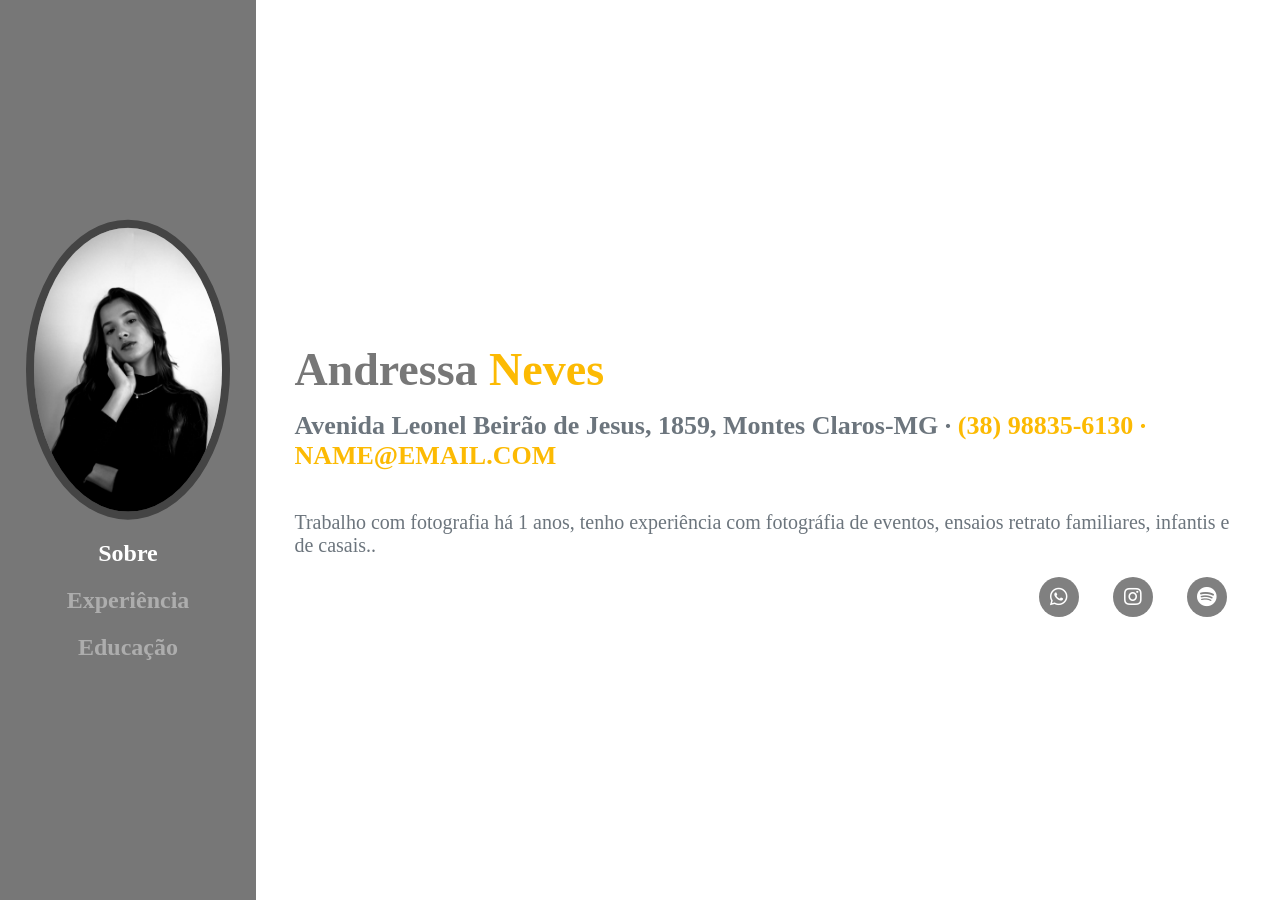
==== index.html @ cfb97bae "First commit: Projeto Dessa_Lens" ====
<html>
    <head> 
        <meta charset="utf-8">
        <link href="https://fonts.googleapis.com/css2?family=Saira+Extra+Condensed:wght@400;500;700&display=swap" rel="stylesheet">
        <link href="css/font-awesome.min.css" rel="stylesheet" />
        <link href="css/style.css" rel="stylesheet">
        <link href="https://cdnjs.cloudflare.com/ajax/libs/font-awesome/5.13.1/css/all.min.css" rel="stylesheet">
        <link rel="shortcut icon" type="image-x/png" href="camera.jpg" />
    </head>
    <body>
      
      <div class="parent">

      <div class="sidebar">

        <div class="sidebar-pos">
            <div class="img-sidebar">
              <img src="dessa.jpg" />
            </div><!--img-->

            <div class="menu">
              <a class="selected" href="#">Sobre</a>
              <a href="#">Experiência</a>
              <a href="#">Educação</a>
            </div><!--menu-->
        </div><!--sidebar-pos-->

      </div><!--sidebar-->

      <div class="content">

        <section class="descricao">
          <h2>Andressa <span>Neves</span></h2>
          <h3>Avenida Leonel Beirão de Jesus, 1859, Montes Claros-MG · <span>(38) 98835-6130 · NAME@EMAIL.COM</span></h3>
          <p>Trabalho com fotografia há 1 anos, tenho experiência com fotográfia de eventos, ensaios retrato familiares, infantis e de casais..</p>
          
          <div class="icons-social">
            <a href="https://www.whatsapp.com/catalog/553888356130/?app_absent=0/" target="_blank"><i class="fab fa-whatsapp"></i></a>
            <a href="https://www.instagram.com/andressa_lens/" target="_blank"><i class="fab fa-instagram"></i></a>
            <a href="https://open.spotify.com/album/30UjBkRwwBeCdspCGPBB8V" target="_blank"><i class="fab fa-spotify"></i></a>
          </div><!--icons-social-->
       
        </section>
       


      </div><!--content-->

    </div><!--parent-->
    
    </body>
  
</html>
---- css/style.css ----
*{
	margin: 0;
	padding: 0;
	box-sizing: border-box;
	font-family: "Open Sans";
}

html,body{height: 100%;}

/*Classes Auxiliares*/

.center{
	margin: 0 auto;
	max-width: 1280px;
	padding: 2%;
}

.clear{
	clear: both;
}


/***/

/**curriculo**/
.parent{
    display: flex;
}

.sidebar{
    width:20%;
    height: 100%;
    position: fixed;
    background-color: #777;
    font-weight: bold;
}

.sidebar-pos{
    position: absolute;
    top:50%;
    transform:translateY(-50%);
}

.img-sidebar{text-align: center;}

.img-sidebar img{
    width: 80%;
    border:8px solid #444;
    border-radius: 50%;
}

.menu{
    margin:20px 0;
    text-align: center;
}

.menu a{
    color: white;
    opacity: 0.4;
    font-size: 24px;
    display: block;
    margin-bottom: 20px;
    text-decoration: none;
}

.menu a.selected{
    opacity: 1;
    
}

.content{
    position:absolute;
    left: 20%;
    width: 80%;
    height: 100%;
    overflow-y:auto;
    padding:0 3%;
}

section.descricao{
    position: relative;
    top:50%;
    transform:translateY(-50%);
}

section.descricao h2{
    color:#777;
    font-size: 46px;
}

section.descricao h2 > span,
section.descricao h3 > span
{
    color:  #fcba03;
}

section.descricao h3{
    margin:15px 0;
    color: #6c757d;
    font-size: 26px;
}

section.descricao p{
    color:#6c757d;
    font-size:20px;
    margin-top:40px;
}

.icons-social{
    margin-top:20px;
}

.icons-social a{
    text-decoration:none;
    color: white;
    background-color: gray;
    width:40px;
    height:40px;
    border-radius:20px;
    display: inline-block;
    margin:0 10px;
    text-align: center;
}

.icons-social i{
    line-height:40px;
}

/***/

.layer{
	position: absolute;
	left: 0;
	top: 0;
	width: 100%;
	height: 100%;
	background: rgb(0, 0, 0, 0.7);
	z-index: 1;
}

section.main{
	position: relative;
	background-image: url('../images/bg1.jpg');
	background-size: cover;
	background-position: center;
	width: 100%;
	padding: 15px 0;
	min-height: 800px;
}

section.main header{
	position: relative;
	z-index: 2;
	padding-bottom: 10px;
	border-bottom: 1px solid white;
}

.icons-social{
	float: right;
}

.icons-social a{
	color: white;
	text-decoration: none;
	font-size: 20px;
	margin: 0 15px;
}

.icons-social i:hover{
	text-decoration: underline;
	color: #FFD230;
}

.logo{
	margin-top: 20px;
	float: left;
	color: white;
	font-size: 23px;
	font-weight: poppins;
}

nav.mobile{
	display: none;
	float: right;
}

nav.mobile > i{
	position: relative;
	padding: 0 20px;
	top: 23px;
	cursor: pointer;
	font-size: 25px;
	color: white;
}

nav.mobile  ul{
	display: none;
	z-index: 2;
	position: absolute;
	left: 0;
	width: 100%;
	top: 134px;
	background: white;
	list-style-type: none;
}

.conteudo-header{
	position: relative;
	z-index: 1;
	max-width: 700px;
	margin: 110px 0;
}

nav.mobile li{
	font-weight: lighter;
	border-bottom: 1px solid #444;
	text-align: center;
	padding: 5px 0;
}

nav.mobile a{
	display: block;
	text-decoration: none;
	color: #444;
}

.mobile a:hover{
	border: 1px solid white;
    border-radius: 8px;
	background-color: #FFD30D;
}


nav.desktop{
	margin-top: 20px;
	float: right;
}

nav.desktop ul{
	list-style-type: none;
}

nav.desktop li{
	display: inline-block;
	margin: 0 15px;
	font-size: 17px;
	font-weight: lighter;
}

nav.desktop a{
	color: white;
	text-decoration: none;
}

nav.desktop a:hover{
	text-decoration: underline;
	color: #FFD230;
}

.conteudo-header h2{
	color: white;
	font-weight: lighter;
	font-size: 44px;
}

.conteudo-header h2 > span{
	color: #FFD230;
}

.conteudo-header p{
	color: white;
	margin-top: 18px;
	font-size: 16px;
	font-weight: lighter;
}

.conteudo-header a{
	display: block;
	color: white;
	width: 177px;
	height: 44px;
	background: #FFD230;
	text-align: center;
	line-height: 44px;
	text-decoration: none;
	margin-top: 18px;
	border-radius: 20px;
}

.conteudo-header a:hover{
	border-bottom: 2px solid black;
	background-color: #FFF189;
}

.chamada-planos{
	width: 100%;
	text-align: center;
	padding: 27px 2%;
	background: #444;
}

.chamada-planos h2{
	display: inline-block;
	border-top: 2px solid #FFF7E5;
	color: white;
	text-transform: uppercase;
	font-weight: bold;
	font-size: 25px;
}

.box-planos{
	padding: 40px 0;
}

.box-planos > .center{
	display: flex;
	flex-wrap: wrap;
}

.box-planos-single{
	/*display: inline-block;*/
	width: 33,3%;
	padding: 0 40px;
}

.box-planos-wraper{
	width: 100%;
	-webkit-box-shadow: 10px 9px 5px -8px rgba(0,0,0,0.75);
    -moz-box-shadow: 10px 9px 5px -8px rgba(0,0,0,0.75);
    box-shadow: 10px 9px 5px -8px rgba(0,0,0,0.75);
	border:1px solid #ccc;
	min-height: 300px;
	min-width: 300px;
	border-radius: 20px;
}


.box-planos-single h2{
	margin-top: 1px;
	background: #FFD230;
	color: white;
	text-align: center;
	padding: 3px;
	font-weight: bold;
	border-radius: 20px;
}

.pontos-planos{
	padding: 8px 0 15px 0;
}

.preco{
	margin-top: 30%;
	padding: 15px 0;
	text-align: center;
}


.preco h2{
	cursor: pointer;
	font-size: 24px;
	color: #777;
	padding: 0 20px;
	background-color: transparent;
	display: inline-block;
	border-top: 1px solid rgb(150, 150, 150, 1.0);
}

.preco h2:hover{
	font-size: 150%;
	border-bottom: 2px solid black;
	color: black;
	background-color: #D5D5D5;
}


.box-planos-single p{
	margin-left: 5px;
	color: rgb(180, 180, 180, 1.0);
	font-size: 15px;
	margin-top: 8px;
}

section.parallax{
	position: relative;
	width: 100%;
	padding:40px 0;
	min-height: 300px;
	background-image: url('../images/bg_moba.jpeg');
	background-size: cover;
	background-attachment: fixed;
	background-position: center;
}

section.parallax > .center{
	position: relative;
	z-index: 2;
	max-width: 960px;
	color: white;
}

section.parallax h2{
	text-align: center;
}
section.parallax p{
	margin-top: 15px;
}

.overlay-parallax{
	width: 100%;
	height: 100%;
	position: absolute;
	z-index: 1;
	top: 0;
	left: 0;
	background-color: rgba(20,20,20,0.6);

}


section.final-section{
	padding:30px 0;
}

.w50{
	float: left;
	width: 50%;
	padding:0 20px;
	margin:30px 0;
}

section.final-section h2{
	position: relative;
	font-weight: lighter;
	color: #777777;
	font-size: 24px;
}

section.final-section h2 > .borda-efeito{
	width: 50px;
	height: 2px;
	background: #777;
	position: absolute;
	transition: 0.4s;
}
section.final-section h2:hover > .borda-efeito{
	width: 100px;
}

.contato form{
	margin-top: 15px;
}

.contato input:not([type=submit]){
	width: 100%;
	height: 40px;
	font-size: 15px;
	border:1px solid #ccc;
	display: block;
	padding-left: 8px;
	margin-top:10px;
}

.contato textarea{
	font-size: 15px;
	width: 100%;
	height: 120px;
	border:1px solid #ccc;
	padding: 8px;
	margin-top: 10px;
	resize: vertical;
}

.contato input[type=submit]{
	font-size: 15px;
	cursor: pointer;
	background: #FFD230;
	color: white;
	border:0;
	width: 100px;
	height: 33px;
	border-radius: 30px;
	margin-top:15px;
}

.enviar input:hover{
	border-bottom: 2px solid black;
	background-color: #FFF189;
}

.time > .w50{
	width: 50%;
	margin:15px 1%;
}

.equipe-single{
	padding:10px 8px;
	border: 1px solid #ccc;
	min-height: 240px;
	padding-bottom: 30px;
	-webkit-box-shadow: 10px 9px 5px -8px rgba(0,0,0,0.75);
	-moz-box-shadow: 10px 9px 5px -8px rgba(0,0,0,0.75);
	box-shadow: 10px 9px 5px -8px rgba(0,0,0,0.75);
}

.topo-box-usuario{
	padding-bottom: 10px;
	border-bottom: 1px solid #ccc;
}


.box-avatar{
	display: inline-block;
	width: 50px;
	height: 50px;
	border-radius: 50%;
	background-image: url('../images/dessa.jpg');
	background-size: cover;
	vertical-align: middle;
}

.info-usuario{
	display: inline-block;
	color: #777;
	padding-left: 8px;
	vertical-align: middle;
}

.descricao-usuario-box{
	color: #999999;
	font-weight: lighter;
	font-size: 14px;
	margin-top: 10px;
}

footer{
	width: 100%;
	padding:10px 2%;
	text-align: center;
	color: white;
	background: #444;
}


@media screen and (max-width: 1024px){
	nav.mobile{
		display: block;
	}
	nav.desktop{display: none;}

	.w50{
		width: 100%;
	}

	.time > .w50{
		width: 100%;
		margin:15px 0;
	}

	.box-planos-single{
	display: inline-block;
	width: 100%;
	padding: 2% 2%;
}

footer{
	width: 100%;
	padding: 2% 2%;
	text-align: center;
	color: white;
	background: #444;
}
}

@media screen and (max-width: 768px){
	nav.mobile{
		display: block;
	}
	nav.desktop{display: none;}
	.w50{
		width: 100%;
	}

	.time > .w50{
		width: 100%;
		margin:15px 10px;
	}
    
	.box-planos-single{width: 100%;margin:10px 2%;}

	.box-planos-wraper{
		width: 100%;
		-webkit-box-shadow: 10px 9px 5px -8px rgba(0,0,0,0.75);
		-moz-box-shadow: 10px 9px 5px -8px rgba(0,0,0,0.75);
		box-shadow: 10px 9px 5px -8px rgba(0,0,0,0.75);
		border:1px solid #ccc;
		max-width: 150px;
		max-height: 150px;
		border-radius: 30px;
	}
	

	footer {
		padding: 5px 2%;
	}
}

@media screen and (max-width: 574px){
	nav.mobile{
		display: block;
	}
	nav.desktop{display: none;}

	.w50{
		width: 100%;
	}

	.time > .w50{
		width: 100%;
		margin:15px 0;
	}

	.box-planos-single{width: 100%;margin:10px 2%;}

	.box-planos-wraper{
		width: 100%;
		-webkit-box-shadow: 10px 9px 5px -8px rgba(0,0,0,0.75);
		-moz-box-shadow: 10px 9px 5px -8px rgba(0,0,0,0.75);
		box-shadow: 10px 9px 5px -8px rgba(0,0,0,0.75);
		border:1px solid #ccc;
		/*min-height: 350px;
		min-width: 350px;*/
		border-radius: 30px;
	}
	

	footer {
		padding: 2% 2%;
	}
}
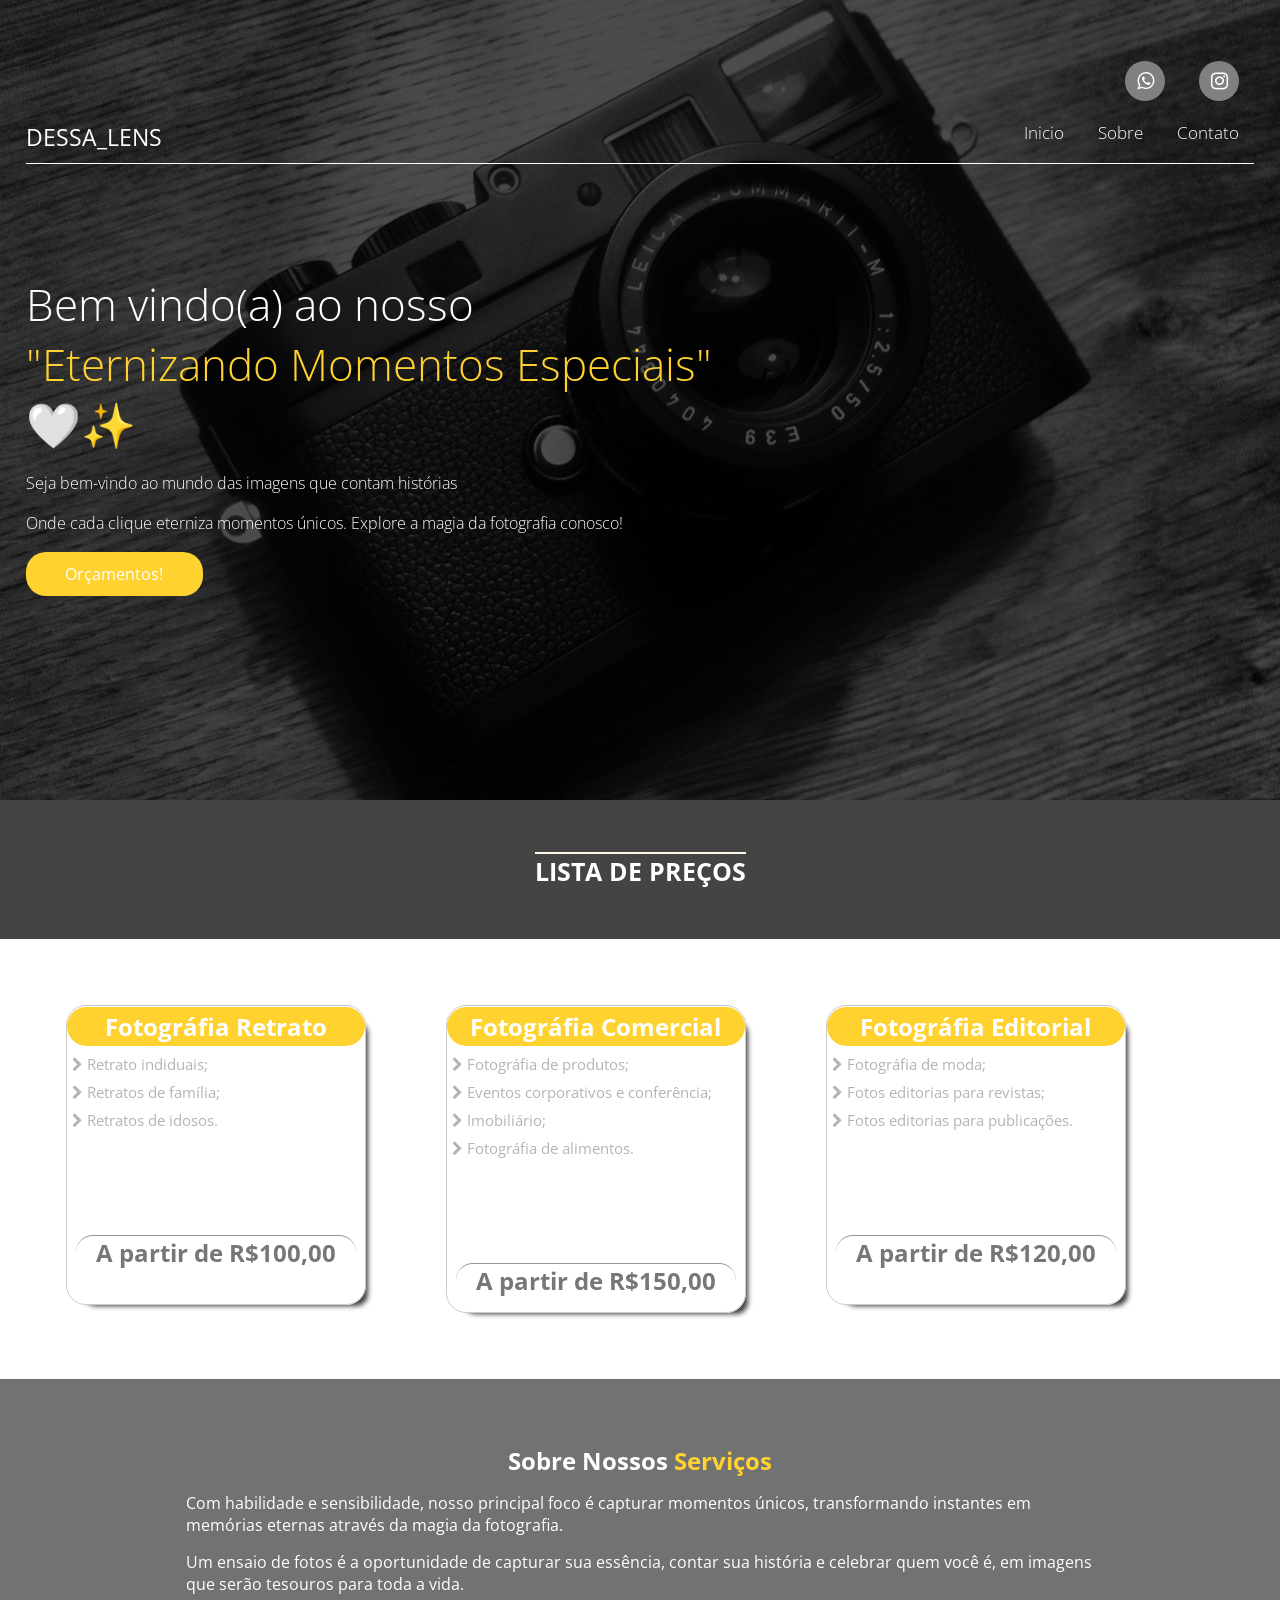
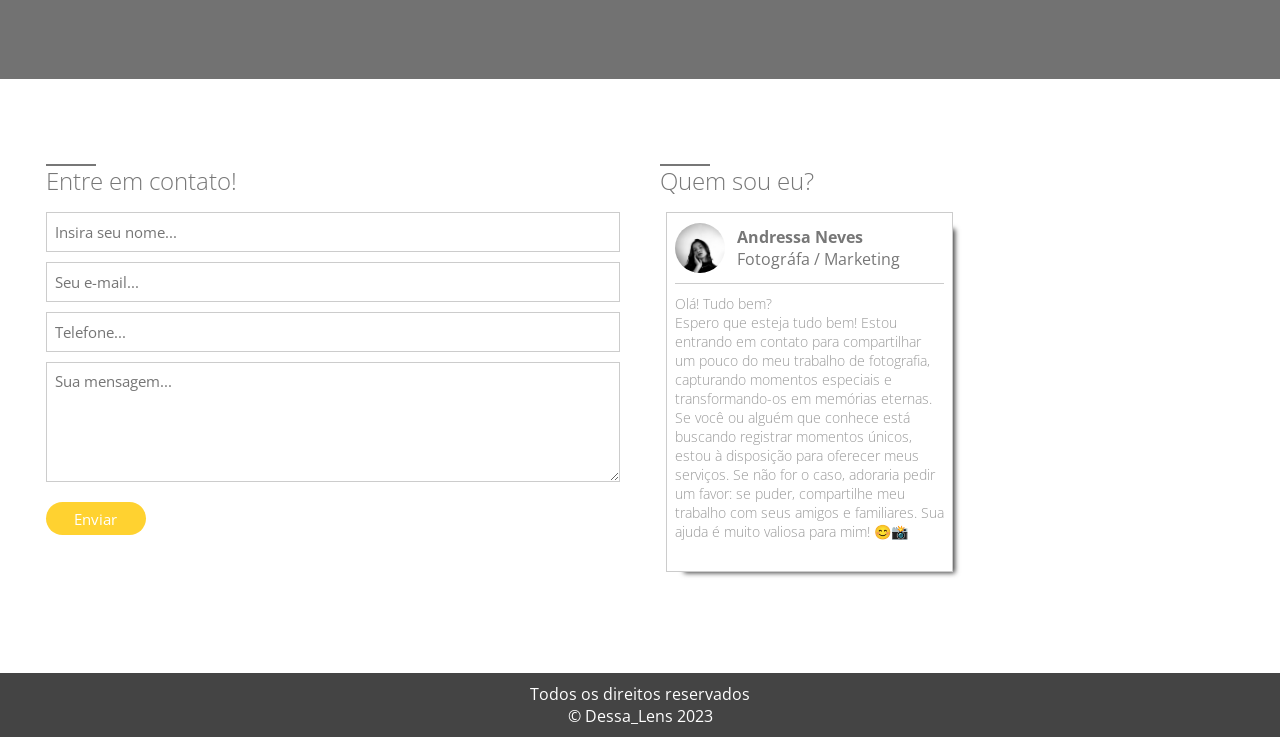
==== commit 0db46808: "correção de conflitos" ====
--- a/index.html
+++ b/index.html
@@ -1,60 +1,231 @@
+<!DOCTYPE html>
 <html>
-    <head> 
-        <meta charset="utf-8">
-        <link href="https://fonts.googleapis.com/css2?family=Saira+Extra+Condensed:wght@400;500;700&display=swap" rel="stylesheet">
-        <link href="css/font-awesome.min.css" rel="stylesheet" />
-        <link href="css/style.css" rel="stylesheet">
-        <link href="https://cdnjs.cloudflare.com/ajax/libs/font-awesome/5.13.1/css/all.min.css" rel="stylesheet">
-        <link rel="shortcut icon" type="image-x/png" href="camera.jpg" />
+<head>
+    <meta charset="utf-8" />
+    <meta name="viewport" content="width=device-width,initial-scale=1.0,maximum-scale=1.0" />
+    <link rel="stylesheet" type="text/css" href="https://fonts.googleapis.com/css?family=Open+Sans:300,400,700" rel="stylesheet" />
+    <link href="css/font-awesome.min.css" rel="stylesheet" />
+    <link rel="stylesheet" href="css/style.css" />
+    <link rel="shortcut icon" type="image-x/png" href="camera.png" />
     </head>
-    <body>
-      
-      <div class="parent">
-
-      <div class="sidebar">
-
-        <div class="sidebar-pos">
-            <div class="img-sidebar">
-              <img src="dessa.jpg" />
-            </div><!--img-->
-
-            <div class="menu">
-              <a class="selected" href="#">Sobre</a>
-              <a href="#">Experiência</a>
-              <a href="#">Educação</a>
-            </div><!--menu-->
-        </div><!--sidebar-pos-->
-
-      </div><!--sidebar-->
-
-      <div class="content">
-
-        <section class="descricao">
-          <h2>Andressa <span>Neves</span></h2>
-          <h3>Avenida Leonel Beirão de Jesus, 1859, Montes Claros-MG · <span>(38) 98835-6130 · NAME@EMAIL.COM</span></h3>
-          <p>Trabalho com fotografia há 1 anos, tenho experiência com fotográfia de eventos, ensaios retrato familiares, infantis e de casais..</p>
-          
-          <div class="icons-social">
-            <a href="https://www.whatsapp.com/catalog/553888356130/?app_absent=0/" target="_blank"><i class="fab fa-whatsapp"></i></a>
-            <a href="https://www.instagram.com/andressa_lens/" target="_blank"><i class="fab fa-instagram"></i></a>
-            <a href="https://open.spotify.com/album/30UjBkRwwBeCdspCGPBB8V" target="_blank"><i class="fab fa-spotify"></i></a>
-          </div><!--icons-social-->
-       
-        </section>
-       
-
-
-      </div><!--content-->
-
-    </div><!--parent-->
+<body>
+
+    <section class="main">
+        <div class="layer"></div><!--layer-->
+        <div class="center">
+            <header>
+            <div class="icons-social">
+                <a href="https://www.whatsapp.com/catalog/553888356130/?app_absent=0" target="_blank"><i class="fa fa-whatsapp" aria-hidden="true"></i></a>
+                    <a href="https://www.instagram.com/andressa_lens/" target="_blank"><i class="fa fa-instagram" aria-hidden="true"></i></a>
+            </div><!--icons-social-->
+
+                 <div class="clear"></div><!--clear-->
+                 
+                <div class="logo">
+                    DESSA_LENS
+                </div><!--logo-->
+                <nav class="desktop">
+                    <ul>
+                        <li><a href="index.html">Inicio</a></li>
+                        <li><a href="index.html" target="_blank">Sobre</a></li>
+                        <li><a href="https://www.whatsapp.com/catalog/553888356130/?app_absent=0" target="_blank">Contato</a></li>
+                    </ul>
+                </nav><!--desktop-->
+
+                <nav class="mobile">
+                    <i class="fa fa-bars"></i>
+                    <ul>
+                        <li><a href="index.html">Inicio</a></li>
+                        <li><a href="index.html" target="_blank">Sobre</a></li>
+                        <li><a href="https://www.whatsapp.com/catalog/553888356130/?app_absent=0" target="_blank">Contato</a></li>
+                    </ul>
+                </nav><!--mobile-->
+                 <div class="clear"></div><!--clear-->
+            </header>
+            <div class="conteudo-header">
+                <h2>Bem vindo(a) ao nosso <span>"Eternizando Momentos Especiais" 🤍✨</span></h2>
+                <p>Seja bem-vindo ao mundo das imagens que contam histórias</p>
+                <p> Onde cada clique eterniza momentos únicos. Explore a magia da fotografia conosco!</p>
+                <a href="https://www.whatsapp.com/catalog/553888356130/?app_absent=0" target="_blank">Orçamentos!</a>
+            </div><!--conteudo-header-->
+        </div><!--center-->
+    </section><!--main-->
+
+    <section class="planos">
+        <div class="chamada-planos">
+            <div class="center">
+                <h2>Lista de Preços</h2>
+            </div><!--center-->
+        </div><!--chamada-planos-->
+        <section class="box-planos">
+            <div class="center">
+                <div class="box-planos-single">
+                    <div class="box-planos-wraper">
+                        <h2>Fotográfia Retrato</h2>
+                        <div class="pontos-plano">
+                        <p><i class="fa fa-chevron-right" aria-hidden="true"></i> Retrato indiduais;</p>
+                        <p><i class="fa fa-chevron-right" aria-hidden="true"></i> Retratos de família;</p>
+                        <p><i class="fa fa-chevron-right" aria-hidden="true"></i> Retratos de idosos.</p>
+                        </div><!--pontos-plano-->
+                        <div class="preco">
+                            <h2>A partir de R$100,00</h2>
+                        </div><!--preco-->
+                    </div><!--box-planos-wraper-->
+                </div><!--box-planos-single-->
+
+                <div class="box-planos-single">
+                    <div class="box-planos-wraper">
+                        <h2>Fotográfia Comercial</h2>
+                        <div class="pontos-plano">
+                        <p><i class="fa fa-chevron-right" aria-hidden="true"></i> Fotográfia de produtos;</p>
+                        <p><i class="fa fa-chevron-right" aria-hidden="true"></i> Eventos corporativos e conferência;</p>
+                        <p><i class="fa fa-chevron-right" aria-hidden="true"></i> Imobiliário;</p>
+                        <p><i class="fa fa-chevron-right" aria-hidden="true"></i> Fotográfia de alimentos.</p>
+                        </div><!--pontos-plano-->
+                        <div class="preco">
+                            <h2>A partir de R$150,00</h2>
+                        </div><!--preco-->
+                    </div><!--box-planos-wraper-->
+                </div><!--box-planos-single-->
+
+                <div class="box-planos-single">
+                    <div class="box-planos-wraper">
+                        <h2>Fotográfia Editorial</h2>
+                        <div class="pontos-plano">
+                        <p><i class="fa fa-chevron-right" aria-hidden="true"></i> Fotográfia de moda;
+                        <p><i class="fa fa-chevron-right" aria-hidden="true"></i> Fotos editorias para revistas;</p>
+                        <p><i class="fa fa-chevron-right" aria-hidden="true"></i> Fotos editorias para publicações.</p>
+                        </div><!--pontos-plano-->
+                        <div class="preco">
+                            <h2>A partir de R$120,00</h2>
+                        </div><!--preco-->
+                    </div><!--box-planos-wraper-->
+                </div><!--box-planos-single-->
+
+            </div><!--center-->
+        </section><!--box-planos-->
+    </section><!--planos-->
+
+    <section class="parallax">
+        <div class="overlay-parallax"></div><!--overlay-parallax-->
+            <div class="center">
+                <h2>Sobre Nossos <span style="color: #FFD230;">Serviços</span></h2>
+                <p>Com habilidade e sensibilidade, nosso principal foco é capturar momentos únicos, transformando instantes em memórias eternas através da magia da fotografia.</p>
+                <p>Um ensaio de fotos é a oportunidade de capturar sua essência, contar sua história e celebrar quem você é, em imagens que serão tesouros para toda a vida.</p>
+            </div><!--center-->
+    </section><!--parallax-->
+
+    <section class="final-section">
+        <div class="center">
+            <div class="w50 contato">
+            <h2><div class="borda-efeito"></div>Entre em contato!</h2>
+             <form method="post" action="form.html">
+                <input required type="hidden" name="nome do formulário" value="Formulário 1">
+                <input required type="text" name="nome" placeholder="Insira seu nome...">
+                <input required type="email" name="email" placeholder="Seu e-mail...">
+                <input required  type="text" name="telefone" placeholder="Telefone...">
+                <textarea required name="mensagem" placeholder="Sua mensagem..."></textarea>
+                 <div class="enviar">
+                 <input type="submit" value="Enviar">
+                 </div><!--enviar-->
+             </form>
+            </div><!--w50-contato-->
+
+        <div class="w50 time">
+            <h2><div class="borda-efeito"></div>Quem sou eu?</h2>
+                <div class="w50 equipe-single">
+                    <div class="topo-box-usuario">
+                        <div class="box-avatar"></div>
+                        <div class="info-usuario">
+                            <p style="font-weight: bold;">Andressa Neves</p>
+                            <p style="font-weight: italic;">Fotográfa / Marketing</p>
+                        </div>
+                    </div><!--topo-box-usuario-->
+                
+                    <div class="descricao-usuario-box">
+                        <p>Olá! Tudo bem? </p>
+                        <p>Espero que esteja tudo bem! Estou entrando em contato para compartilhar um pouco do meu trabalho de fotografia, capturando momentos especiais e transformando-os em memórias eternas. Se você ou alguém que conhece está buscando registrar momentos únicos, estou à disposição para oferecer meus serviços. Se não for o caso, adoraria pedir um favor: se puder, compartilhe meu trabalho com seus amigos e familiares. Sua ajuda é muito valiosa para mim! 😊📸</p>
+                    </div><!--descricao-usuario-box-->
+                </div><!--equipe-single-->
+        </div><!--w50-time-->
+
+     <div class="clear"></div>
+
+        </div><!--center-->
+    </section><!--final-section-->
+
+
+<footer>
+		<p>Todos os direitos reservados</p>
+        <p>© Dessa_Lens 2023</p>
+</footer>
+
+    <script src="https://code.jquery.com/jquery-3.2.1.min.js"></script>
+    <script src="js/jquery.js"></script>
+    <script src="js/jquery.ajaxform.js"></script>
+    <script>
+	$(function(){
+
+$('form').submit(function(){
+
+	if(formularioPreenchido()){
+			var form = $('form');
+			$('form').ajaxSubmit({
+				beforeSubmit:function(){
+					form.find('input[type=submit]').attr('disabled','true');
+					form.find('input[type=submit]').animate({'opacity':'0.4'})
+					form.find('input[type=submit]').attr('value','Carregando');
+
+				},
+				success:function(data){
+					//Aqui você pode inserir uma div, por exemplo.
+					//Qualquer mensagem de sucesso, após o formulario ter sido enviado.
+					alert('Formulário foi enviado com sucesso!');
+					form.find('input[type=submit]').removeAttr('disabled');
+					form.find('input[type=submit]').animate({'opacity':'1'})
+					form.find('input[type=submit]').attr('value','Enviar');
+					form[0].reset();
+				}
+			});
+	}else{
+		alert("Campos Vázios não são permitidos!");
+	}
+
+
+
+	return false;
+})
+
+function formularioPreenchido(){
+	var nome = $('[name=nome]').val();
+	var email = $('[name=email]').val();
+	var telefone = $('[name=telefone]').val();
+	var mensagem = $('[name=mensagem]').val();
+	if(nome === '' || email === '' || telefone === '' || mensagem === ''){
+		return false;
+	}else{
+		return true;
+	}
+}
+
+
+})
+</script>
+
+   <script>
+        $(function(){
+            $('nav.mobile i').click(function(){
+                var el = $(this).parent().find('ul');
+                if(el.is(':visible') == false){
+                 el.fadeIn();
+                }else{
+                    el.fadeOut();
+                }
+            })
+        })
+        </script>
+    <script src="js/functions.js"></script>
     
-    </body>
-  
-</html>
-
-
-
-
-
-
-
+
+</body>
+</html>
